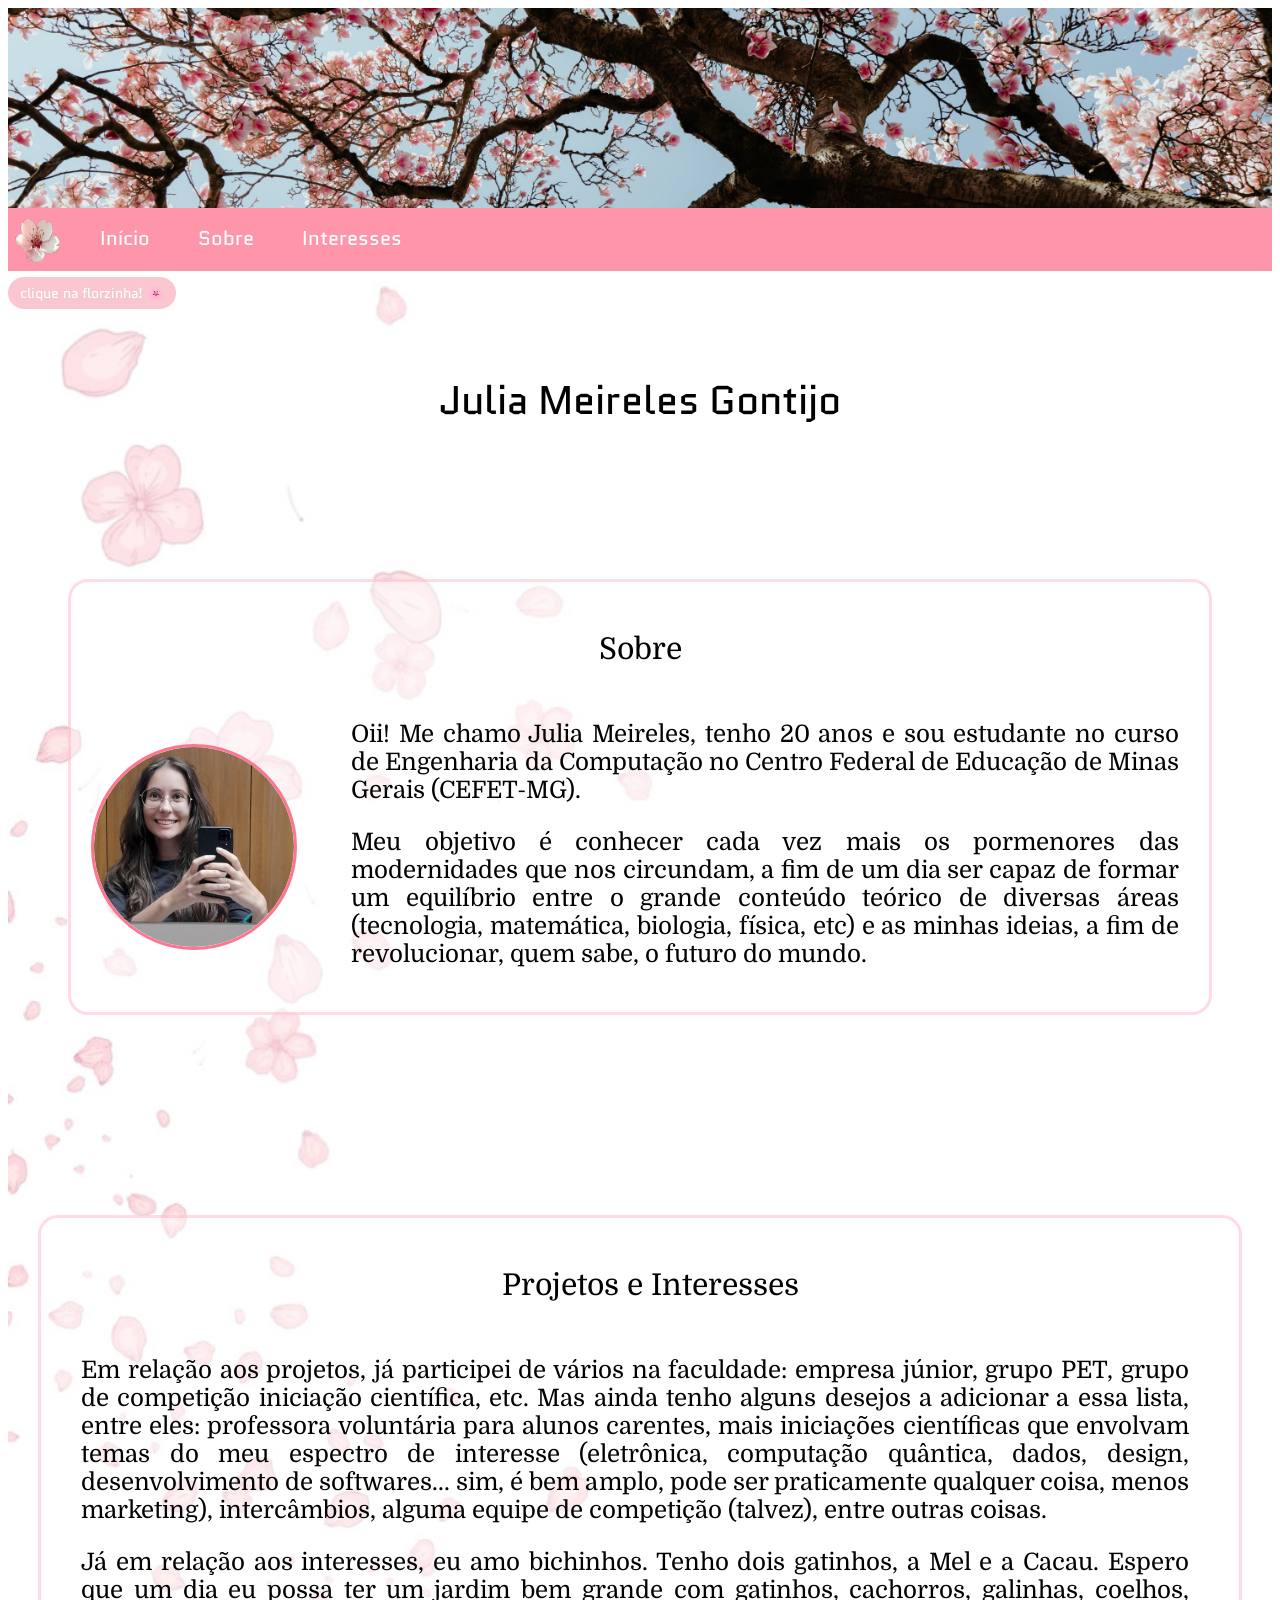
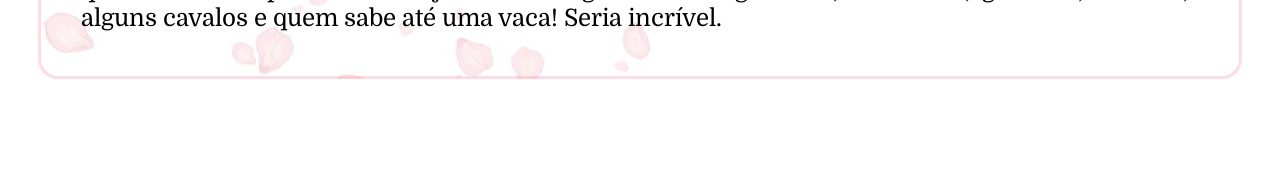
==== sobre/index.html @ a5d4fc96 "Site pessoal: página de links e página sobre" ====
<!DOCTYPE html>
<!--definindo um documento html -->
<html lang="pt" class="">
  <!--root element-->
  <!--dois nós, nós filhos/-->
  <head>
    <!--ajustar configurações do documento, não visíveis ao usuário-->

    <style>
        @import url('https://fonts.googleapis.com/css2?family=Domine:wght@400..700&display=swap');
    </style>

    <style>
        @import url('https://fonts.googleapis.com/css2?family=Domine:wght@400..700&family=Quantico:ital,wght@0,400;0,700;1,400;1,700&display=swap');
    </style>

    <meta charset="UTF-8" />
    <!--caractéres usados no programa. Aqui diz que ela aceita caractéres diferentes-->
    <meta name="viewport" content="width=device-width, initial-scale=1.0" />
    <!-- parte visível ao usuário -->
    <title>Julia Meireles Gontijo</title>
    <link rel="stylesheet" href="./style.css" />
  </head>
  <body>

    <div class="banner">
        <img src="assets/arvore.jpg" alt="Imagem vista de baixo dos grandes galhos de uma cerejeira florida ao sol" class="Imagem_Banner">
    </div>

    <nav class="navbar">
        <header>
            <ul class="nav-ul">
                <div id = "botao">
                    <button class = "botao" id = "botao_Sakura">
                        <img src="assets/sakura.png" alt="Uma flor de cerejeira" class = "Imagem_Botao">
                    </button>
                    <span class="dica" id="dica_Sakura">clique na florzinha! 🌸</span>
                </div>

                <li class="nav_li">
                    <a class="nav-link" href="#nome">Início</a>
                </li>
                <li class="nav_li">
                    <a class="nav-link" href="#sobre">Sobre</a>
                </li>
                <li class="nav_li">
                    <a class="nav-link" href="#interesses">Interesses</a>
                </li>
            </ul>
        </header>
    </nav>

    <div id="container">

        <div id="nome">
            <h1 class = "nome"> Julia Meireles Gontijo </h1>
        </div>

        <main class = "main_doc" id = "maindoc">
            <div class = "sobre">
                <section id = "sobre">

                    <header>
                        <p class = "titulo"> Sobre </p>
                    </header>

                    <div class = "conteudo_sobre">
                        <div id="foto_perfil">
                            <!--image é um elemento in line-->
                            <img
                            src="./assets/foto_Julia.png"
                            alt="Menina de cabelos longos sorrindo de orelha a orelha. Ela está em frente ao espelho, segurando um celular com as duas mãos. Está usando um óculos de grau redondo."
                            />
                            <!--alt serve como uma descição verbal da imagem-->
                        </div>

                        <div class = "texto">
                            <p>  
                                Oii! Me chamo Julia Meireles, tenho 20 anos e sou estudante no curso de Engenharia da Computação no Centro Federal de Educação de Minas Gerais (CEFET-MG). 
                            <p>
                                Meu objetivo é conhecer cada vez mais os pormenores das modernidades que nos circundam, a fim de um dia ser capaz de formar um equilíbrio entre o grande conteúdo teórico de diversas áreas (tecnologia, matemática, biologia, física, etc) e as minhas ideias, a fim de revolucionar, quem sabe, o futuro do mundo.
                            </p>
                        </div>
                    </div>

                </section>
            </div>

            <div class = "interesses">
                <section id = "interesses">
                    <header>
                        <p class = "titulo"> Projetos e Interesses </p>
                    </header>

                    <div class = "conteudo_interesses">
                        <div class = "texto">
                                <p>  
                                    Em relação aos projetos, já participei de vários na faculdade: empresa júnior, grupo PET, grupo de competição iniciação científica, etc. Mas ainda tenho alguns desejos a adicionar a essa lista, entre eles: professora voluntária para alunos carentes, mais iniciações científicas que envolvam temas do meu espectro de interesse (eletrônica, computação quântica, dados, design, desenvolvimento de softwares... sim, é bem amplo, pode ser praticamente qualquer coisa, menos marketing), intercâmbios, alguma equipe de competição (talvez), entre outras coisas.
                                </p>
                                <p>  
                                    Já em relação aos interesses, eu amo bichinhos. Tenho dois gatinhos, a Mel e a Cacau. Espero que um dia eu possa ter um jardim bem grande com gatinhos, cachorros, galinhas, coelhos, alguns cavalos e quem sabe até uma vaca! Seria incrível.
                                </p>
                            </div>
                    </div>
                    
                </section>
            </div>
            
        </main>
    </div>
    <canvas class = "canvas"></canvas>
    <script type = "text/javascript" src="./main.js"></script>

  </body>
 
</html>
---- sobre/style.css ----
/* INÍCIO ESTILIZAÇÃO BACKGROUND*/
#container{
  --bg-url: url(./assets/flores.jpg);
  background-image: var(--bg-url); /*uso da variável do backgroud*/
  background-repeat: no-repeat;
  background-position: left top;
  background-size: cover;

  /*talvez fosse útil usar clamp(valor minimo do background, valor que eh usado entre o min e 
  o max - vw = 1% da largura da área visível da janela do navegador -, 
  maximo tam. do bakcground)*/

}
/* INÍCIO ESTILIZAÇÃO BACKGROUND*/


/* INÍCIO ESTILIZAÇÃO BANNER*/
.banner {
  position: initial;
  width: 100%;
  height: 200px;
}

.Imagem_Banner{
  overflow: hidden;
  width: 100%;
  height: 100%;
  object-fit:cover;
}
/* FIM ESTILIZAÇÃO BANNER*/


/* INÍCIO ESTILIZAÇÃO NAVBAR*/
.nav-ul{
  list-style-type: none;
  margin: 0;
  padding: 0px;
  background-color: #ff95aa;
  display: flex;
  gap: 1rem;
}

.nav-link{
  display: block;
  font-family:"Quantico";
  text-align: center;
  color: white;
  padding: 16px 16px;
  font-size: 20px;
  text-decoration: none;
}

.nav-link:hover {
  background-color: #ff88a6;
  border-radius: 50px;
}

.botao {
  background-color: #ff95aa;
  border: none;
  padding: 5px 5px;
  text-align: center;
}

.botao:hover{
  background-color: #ff88a6;
  border-radius: 50px;
}

.Imagem_Botao{
  overflow: hidden;
  width: 50px;
  height: 50px;
}

#botao {
  position: relative;
}

.dica {
  position: absolute;
  top: 110%;
  left: 0;
  white-space: nowrap;
  background-color: #fac6cf;
  color: white;
  font-family: "Quantico";
  font-size: 14px;
  padding: 6px 12px;
  border-radius: 20px;
  z-index: 10;
  animation: pulsar 1.5s ease-in-out infinite;
}

@keyframes pulsar {
  0%, 100% { transform: translateY(0); }
  50% { transform: translateY(4px); }
}
/* FIM ESTILIZAÇÃO NAVBAR*/


/* INÍCIO ESTILIZAÇÃO NOME*/
.nome{
  font-family:"Quantico";
  text-align: center;
  font-weight: 500;
  font-style: normal;
  color: var(--text-color); /* Aqui você define a cor roxa */
  font-size: 40px;
  margin-top: 0px;
  padding-top: 100px;
  padding-bottom: 70px;
}
/* FIM ESTILIZAÇÃO NOME*/


/* INÍCIO ESTILIZAÇÃO TEXTO (São todos os textos do site e os títulos, pra não ficar muito bagunçado)*/
.main_doc{
  font-family: "Domine";
}
/* FIM ESTILIZAÇÃO TEXTO*/


/*INÍCIO DA CONFIGURAÇÃO GERAL DOS TEXTOS E TÍTULOS*/
.titulo{
  text-align: center;
  font-size: 30px;
}

.texto{
  text-align: justify;
  margin-right: 30px;
  font-size: 24px;
}
/*FIM DA CONFIGURAÇÃO GERAL DOS TEXTOS E TÍTULOS*/


/* INÍCIO ESTILIZAÇÃO FOTO DE PERFIL*/
#foto_perfil {
  width: 200px;
  height: 0px;
  margin-bottom: 200px;
  margin-left: 20px;
}

#foto_perfil img{
  padding: 0px;
  text-align:center; /*não funciona pra elementos do tipo block, pois ele tem que considerar toda a largura*/
  border: 3.5px solid  #ff7591;
  border-radius: 200px;
  width: 200px;
}
/* FIM ESTILIZAÇÃO FOTO DE PERFIL*/


/* INÍCIO ESTILIZAÇÃO DA SEÇÃO SOBRE*/
.sobre{
  background-color: #ffffff75;
  border: 3.5px solid  #ff759140;
  border-radius: 20px;
  width: 90%;
  max-width: 1200px;
  margin: 80px auto 200px;
  padding-top: 20px;
  padding-bottom: 20px;
}

.conteudo_sobre{
   display: flex;
   align-items: center; /* alinha foto e texto verticalmente no centro */
   gap: 60px;
}
/* FIM ESTILIZAÇÃO DA SEÇÃO SOBRE*/


.interesses{
  background-color: #ffffff75;
  border: 3.5px solid  #ff759140;
  border-radius: 20px;
  width: 90%;
  max-width: 1200px;
  margin: 100px auto;
  padding-top: 20px;
  padding-bottom: 20px;
  padding-left: 40px;
  padding-right: 20px;
}

.conteudo_interesses{
   display: flex;
   align-items: center; /* alinha foto e texto verticalmente no centro */
   gap: 100px;
}

.canvas {
    position: fixed;
    top: 0;
    left: 0;
    width: 100vw;
    height: 100vh;
    pointer-events: none;
}
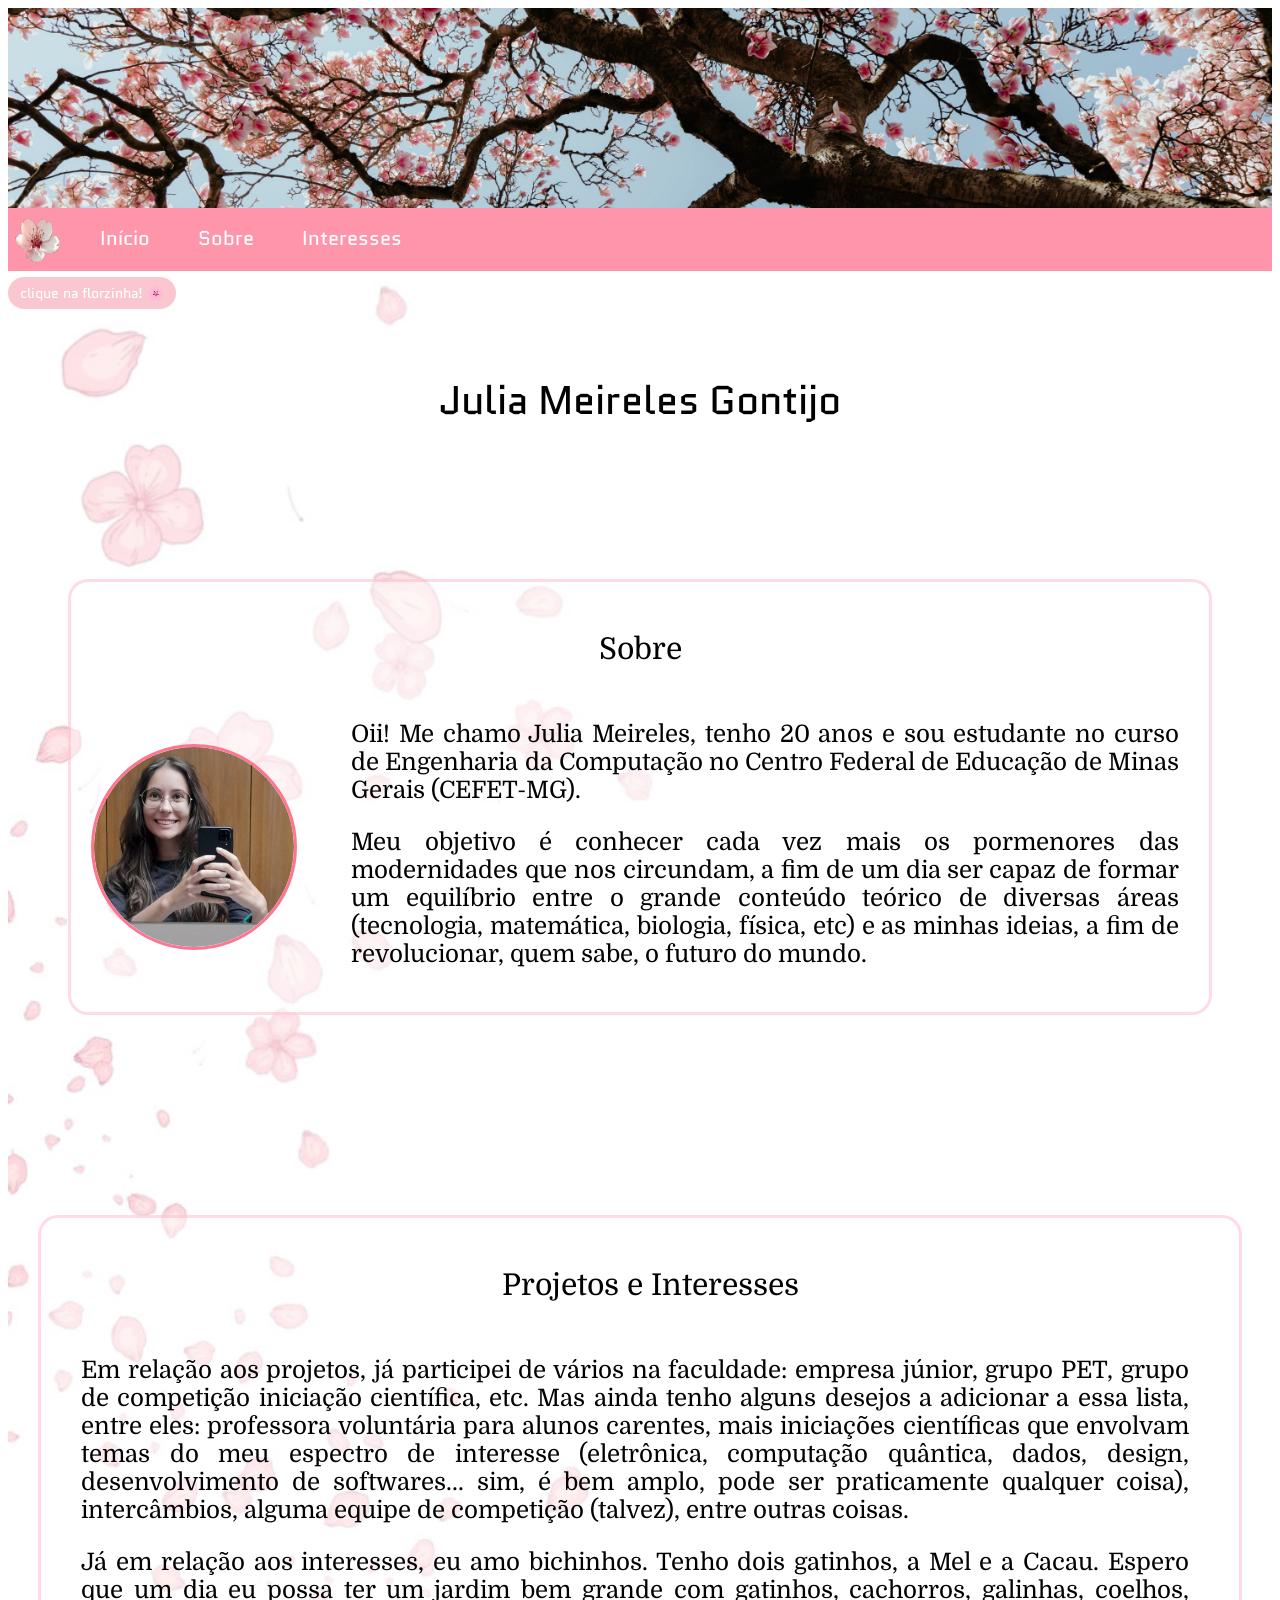
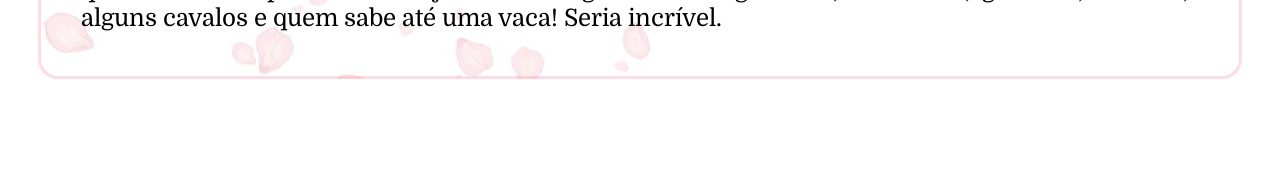
==== commit 1acdd972: "correção do texto" ====
--- a/sobre/index.html
+++ b/sobre/index.html
@@ -95,7 +95,7 @@
                     <div class = "conteudo_interesses">
                         <div class = "texto">
                                 <p>  
-                                    Em relação aos projetos, já participei de vários na faculdade: empresa júnior, grupo PET, grupo de competição iniciação científica, etc. Mas ainda tenho alguns desejos a adicionar a essa lista, entre eles: professora voluntária para alunos carentes, mais iniciações científicas que envolvam temas do meu espectro de interesse (eletrônica, computação quântica, dados, design, desenvolvimento de softwares... sim, é bem amplo, pode ser praticamente qualquer coisa, menos marketing), intercâmbios, alguma equipe de competição (talvez), entre outras coisas.
+                                    Em relação aos projetos, já participei de vários na faculdade: empresa júnior, grupo PET, grupo de competição iniciação científica, etc. Mas ainda tenho alguns desejos a adicionar a essa lista, entre eles: professora voluntária para alunos carentes, mais iniciações científicas que envolvam temas do meu espectro de interesse (eletrônica, computação quântica, dados, design, desenvolvimento de softwares... sim, é bem amplo, pode ser praticamente qualquer coisa), intercâmbios, alguma equipe de competição (talvez), entre outras coisas.
                                 </p>
                                 <p>  
                                     Já em relação aos interesses, eu amo bichinhos. Tenho dois gatinhos, a Mel e a Cacau. Espero que um dia eu possa ter um jardim bem grande com gatinhos, cachorros, galinhas, coelhos, alguns cavalos e quem sabe até uma vaca! Seria incrível.
